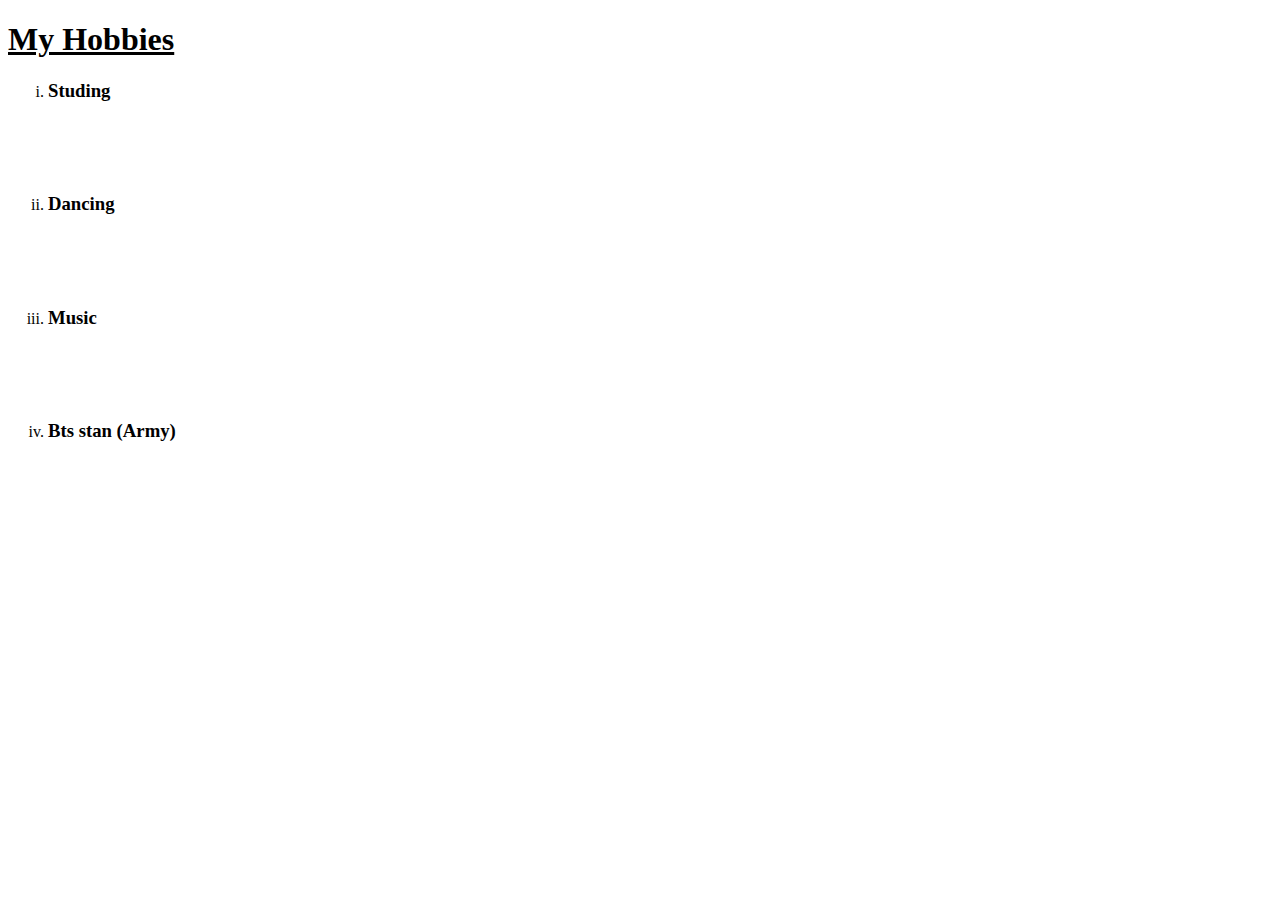
==== myhobbies.html @ b7ae21f9 "Added CV initial site" ====
<!DOCTYPE html>
<html lang="en" dir="ltr">

<head>
  <meta charset="utf-8">
  <title>My Hobbies</title>
</head>

<body>
  <h1><u>My Hobbies</u></h1>
  <ol  type="i">
    <li><h3>Studing</h3></li><br>
    <br>
    <img src="https://i.pinimg.com/736x/f3/b5/5e/f3b55e047c05372f1062056458dbd91f.jpg" alt="">
    <li><h3>Dancing</h3></li><br>
    <br>
    <img src="https://www.healthifyme.com/blog/wp-content/uploads/2019/10/Dance-to-Lose-weight-1.jpg" alt="">
    <li><h3>Music</h3></li><br>
    <br>
    <img src="https://liveforlivemusic.com/wp-content/uploads/2016/02/musicbrain.jpg" alt="">
    <li><h3>Bts stan (Army)</h3></li><br>
    <br>
    <img src="C:\Simran webdeveloping\First Personal site\btsarmy.jpg" alt="">
  </ol>
</body>

</html>
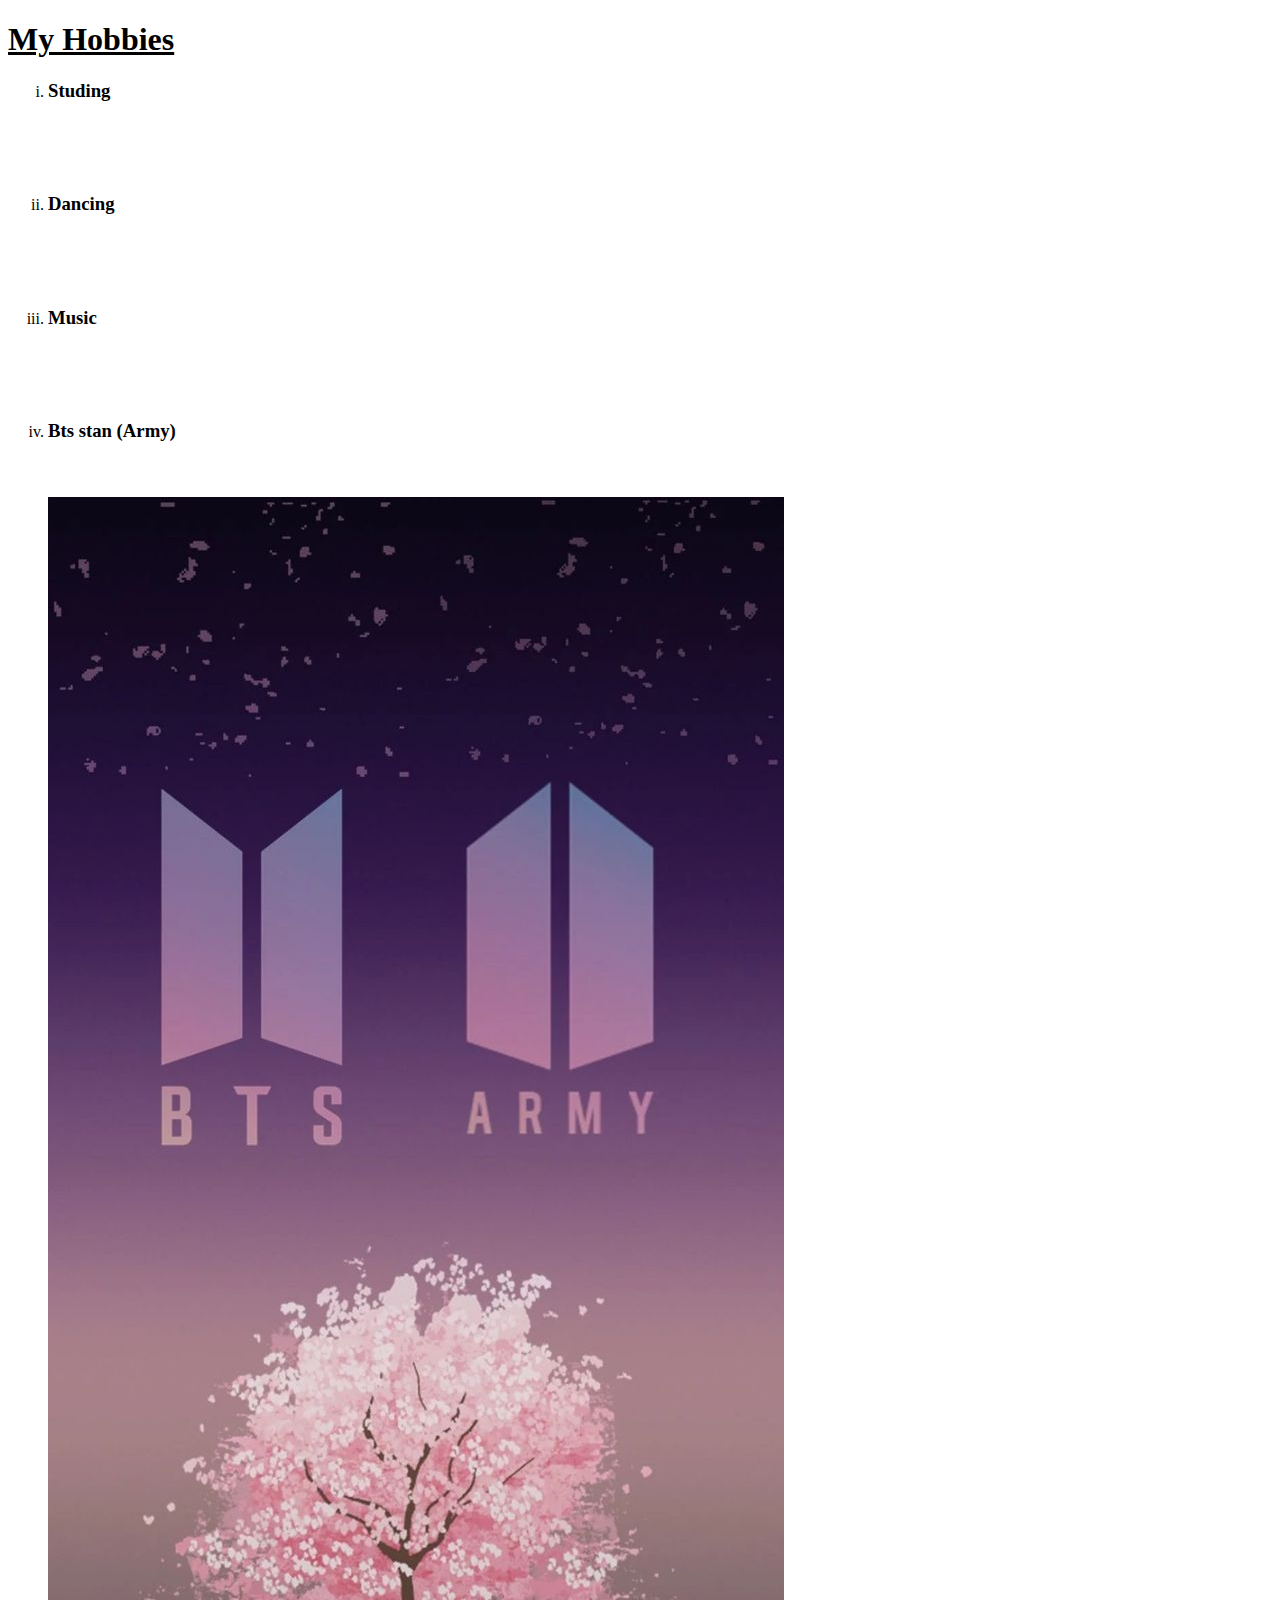
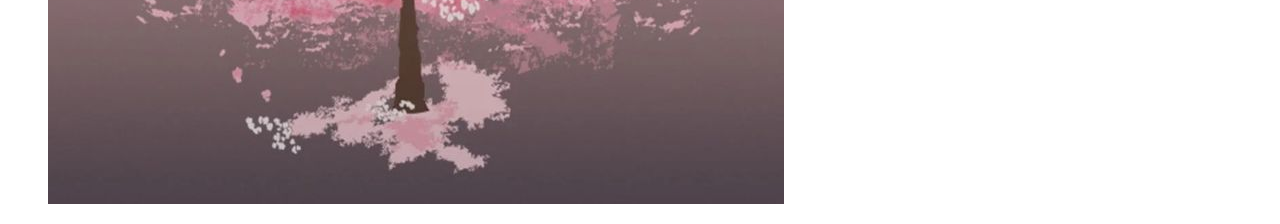
==== commit 0eb7cbf3: "Updated pic path" ====
--- a/myhobbies.html
+++ b/myhobbies.html
@@ -20,7 +20,7 @@
     <img src="https://liveforlivemusic.com/wp-content/uploads/2016/02/musicbrain.jpg" alt="">
     <li><h3>Bts stan (Army)</h3></li><br>
     <br>
-    <img src="C:\Simran webdeveloping\First Personal site\btsarmy.jpg" alt="">
+    <img src="btsarmy.jpg" alt="">
   </ol>
 </body>
 
